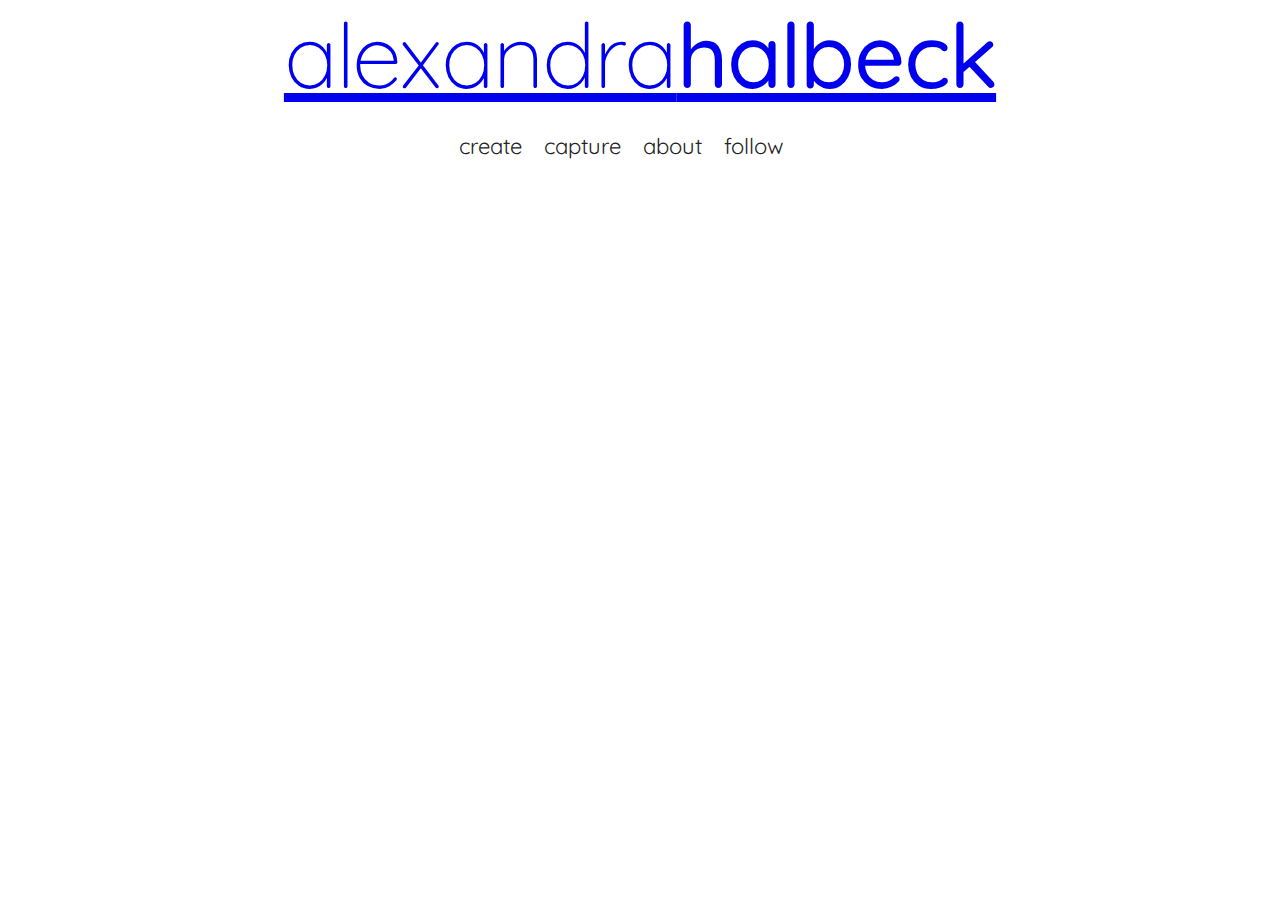
==== index create.html @ 9611debd "Addition of website pages, completion of about site" ====
<!DOCTYPE html>
<html lang="en">
<head>
	<link rel="stylesheet" href="css/style create.css">
	<meta charset="UTF-8">
	<link rel="stylesheet" href="http://maxcdn.bootstrapcdn.com/font-awesome/4.3.0/css/font-awesome.min.css">
	<link href='http://fonts.googleapis.com/css?family=Quicksand:300,400,500,700' rel='stylesheet' type='text/css'>
	<link rel="icon" type="image/png" href="favicon.ico">
	<title>alexandra halbeck</title>
</head>
<body>
	<div id="container">
		<header>
			<div class="name">
				<h1><a href="index.html">alexandra<span id="last-name">halbeck</span id="last-name"></a></h1>
			</div>
			<div id="navigation">
				<ul>
					<li><a href="index create.html">create</a></li>
					<li><a href="index capture.html">capture</a></li>
					<li><a href="index about.html">about</a></li>
					<li><a href="index follow.html">follow</a></li>
				</ul>
			</div>
		</header>
	</body>
</html>
---- css/style create.css ----
/* Paul Irish Box-Sizing: Border-Box reset - apply a natural box layout model to all elements, but allowing components to change http://www.paulirish.com/2012/box-sizing-border-box-ftw/ */
html {
  box-sizing: border-box;
}
*, *:before, *:after {
  box-sizing: inherit;
}
/**
 * Eric Meyer's Reset CSS v2.0 (http://meyerweb.com/eric/tools/css/reset/)
 * http://cssreset.com
 */
html, body, div, span, applet, object, iframe,
h1, h2, h3, h4, h5, h6, p, blockquote, pre,
a, abbr, acronym, address, big, cite, code,
del, dfn, em, img, ins, kbd, q, s, samp,
small, strike, strong, sub, sup, tt, var,
b, u, i, center,
dl, dt, dd, ol, ul, li,
fieldset, form, label, legend,
table, caption, tbody, tfoot, thead, tr, th, td,
article, aside, canvas, details, embed, 
figure, figcaption, footer, header, hgroup, 
menu, nav, output, ruby, section, summary,
time, mark, audio, video {
    margin: 0;
    padding: 0;
    border: 0;
    font-size: 100%;
    font: inherit;
    vertical-align: baseline;
}
/* HTML5 display-role reset for older browsers */
article, aside, details, figcaption, figure, 
footer, header, hgroup, menu, nav, section {
    display: block;
}
body {
    line-height: 1;
}
ol, ul {
    list-style: none;
}
/* End of Reset */
/* Start of Custom Styles */
body {
    font-family: 'Quicksand', sans-serif;
    font-size: 13px;
    color: #222;
    line-height: 1.231;
    display: block;
}
#navigation {
    height: 50px;
    margin: 0 auto;
    width: 454px;
    font-family: 'Quicksand', sans-serif;
    font-size: 22px;
}
div {
    display: block;
}
ul {
    display: block;
    list-style-type: disc;
    -webkit-margin-before: 1em;
    -webkit-margin-after: 1em;
    -webkit-margin-start: 0px;
    -webkit-margin-end: 0px;
    -webkit-padding-start: 40px;
}
li {
    display: list-item;
    text-align: -webkit-match-parent;
}
#navigation ul {
    list-style-type: none;
}
#navigation ul li {
    float: left;
    margin-right: 10px;
}
#navigation a {
    text-decoration: none;
    color: #222;
    padding: 6px;
}
.name {
    font-family: 'Quicksand', sans-serif;
    font-size: 90px;
    font-weight: 300;
    text-align: center;
    letter-spacing: -.02em;
}
#last-name {
    font-weight: 500;
}
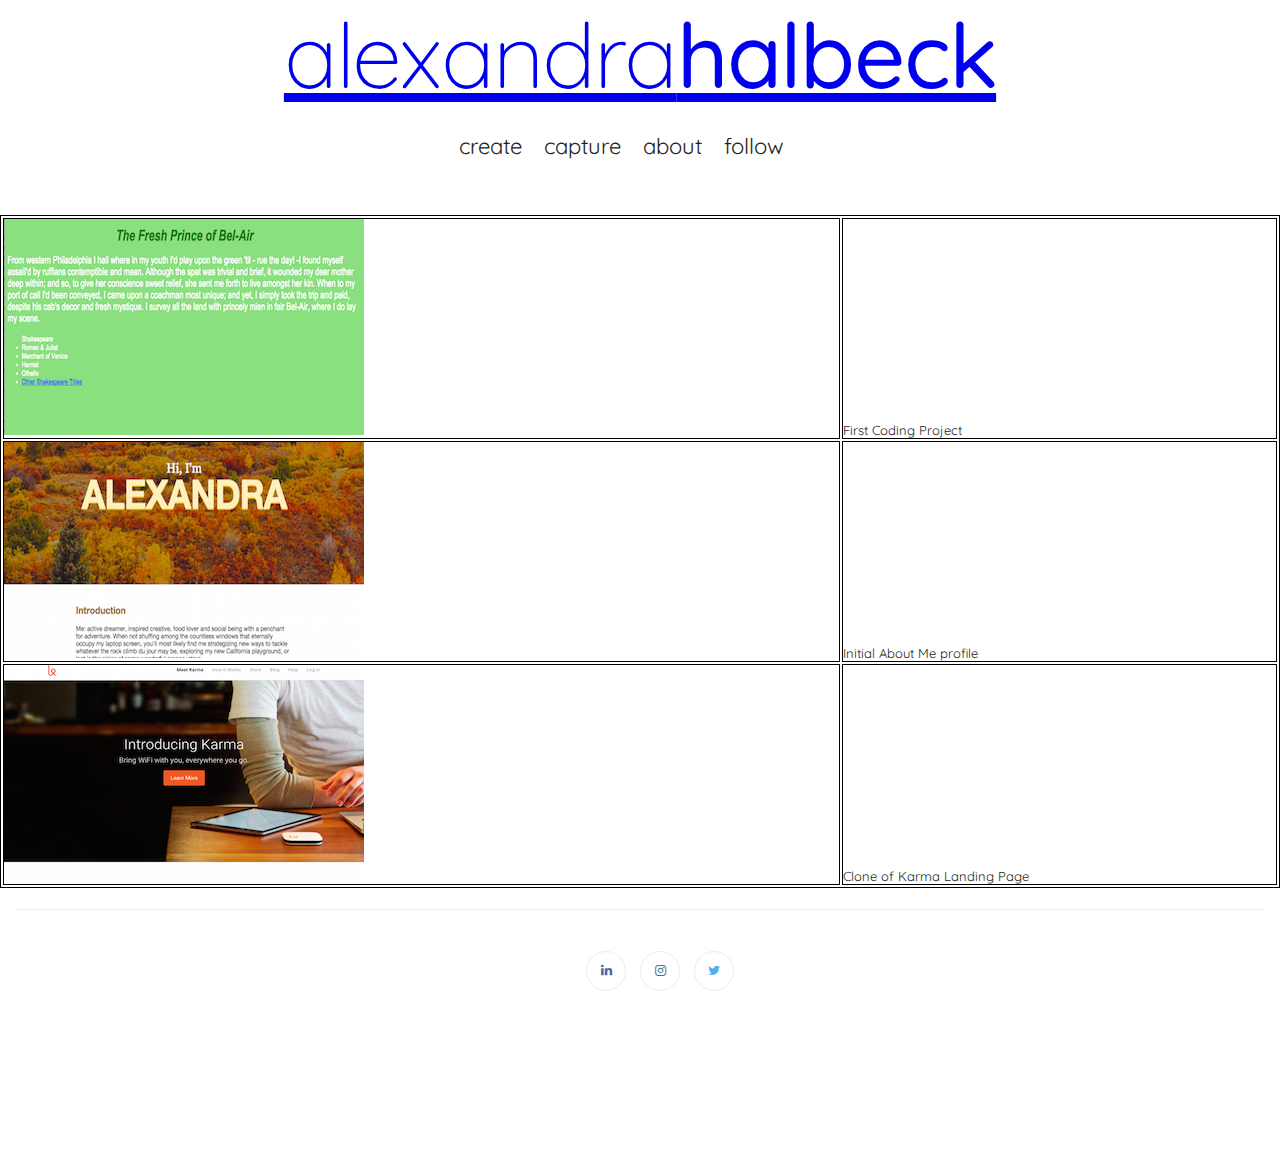
==== commit 554f37ed: "image add to create page" ====
--- a/index create.html
+++ b/index create.html
@@ -23,5 +23,38 @@
 				</ul>
 			</div>
 		</header>
-	</body>
+	</div>
+	<table border="1" style="width:100%">
+		<tr>
+			<td><img src="img/project-freshprince.jpg"></td>
+			<td>First Coding Project</td>
+		</tr>
+		<br>	
+		<tr>
+			<td><img src="img/project-aboutme.jpg"></td>
+			<td>Initial About Me profile</td>
+		</tr>
+		<br>
+		<tr>
+			<td><img src="img/project-karmalp.jpg"></td>
+			<td>Clone of Karma Landing Page</td>
+		</tr>
+	</table>	
+	<footer class="social">
+		<div class="content">
+			<hr>
+			<ul class="icons">
+				<li class="linkedin">
+					<i class="fa fa-linkedin"></i>
+				</li>
+				<li class="instagram">
+					<i class="fa fa-instagram"></i>
+				</li>
+				<li class="twitter">
+					<i class="fa fa-twitter"></i>
+				</li>		
+			</ul>
+		</div>
+	</footer>		
+</body>
 </html>--- a/css/style create.css
+++ b/css/style create.css
@@ -93,4 +93,51 @@
 }
 #last-name {
     font-weight: 500;
+}
+table, td {
+    border: 1px solid black;
+}
+.social{
+    background-color: #fff;
+    overflow: auto;
+    padding-bottom: 9.375rem;
+    text-align: center;
+}
+.social hr {
+    border: 0;
+    border-top: 1px solid #eaebec;
+    margin: 1.313rem 0;
+}
+.social .content{
+    padding: 0 0.938rem;
+    margin: 0 auto;
+    min-width: 37.5rem;
+}
+.social h5 {
+    display: block;
+    color: black;
+    font: inherit;
+    -webkit-margin-before: 1.67em;
+    -webkit-margin-after: 1.67em;
+    -webkit-margin-start: 0px;
+    -webkit-margin-end: 0px;
+}
+.social .icons > li {
+    border-radius: 1.25rem;
+    width: 2.5rem;
+    height: 2.5rem;
+    display: inline-block;
+    margin: 1.25rem 5px;
+    border: 1px solid #eaebec;
+    padding: 0.625rem 0;
+    text-align: center;
+}
+.social .linkedin {
+    color: #4c66a4 ;
+}
+.social .instagram {
+    color: #3f729b ;
+}
+.social .twitter {
+    color: #55acee ;  
 }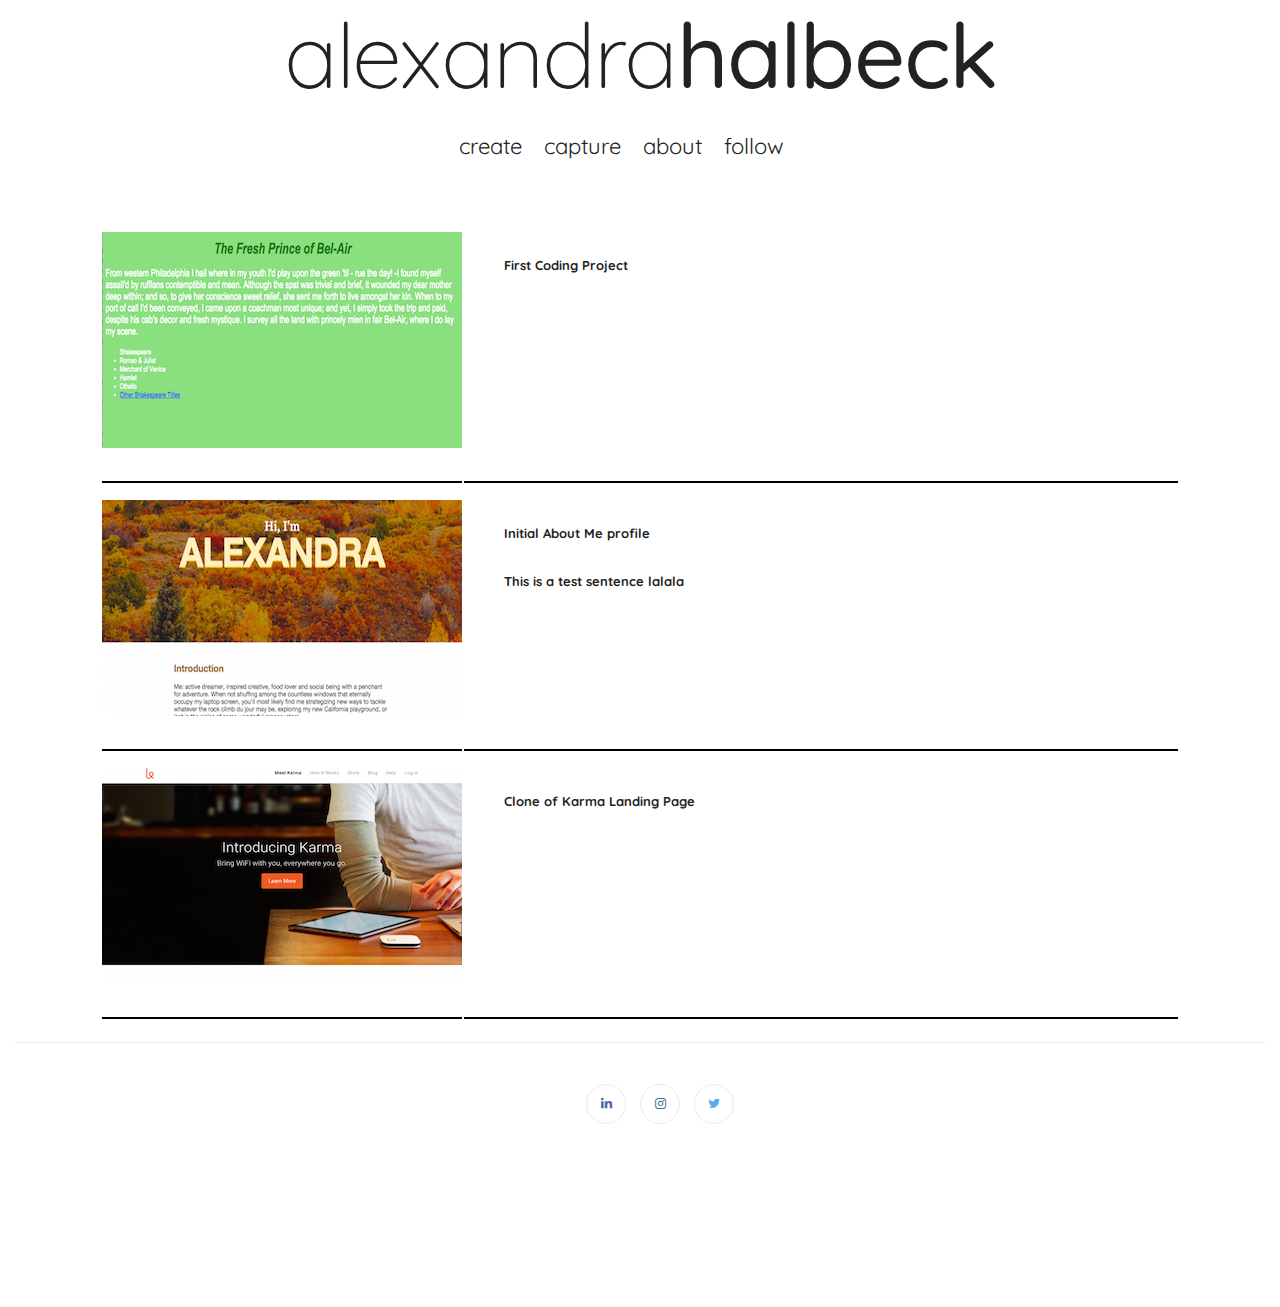
==== commit a902d049: "remove link, build out table" ====
--- a/index create.html
+++ b/index create.html
@@ -24,20 +24,25 @@
 			</div>
 		</header>
 	</div>
-	<table border="1" style="width:100%">
+	<table style="width:100%">
 		<tr>
-			<td><img src="img/project-freshprince.jpg"></td>
-			<td>First Coding Project</td>
+			<td class="project-img"><img src="img/project-freshprince.jpg"></td>
+			<td class="title">First Coding Project</td>
 		</tr>
 		<br>	
 		<tr>
-			<td><img src="img/project-aboutme.jpg"></td>
-			<td>Initial About Me profile</td>
+			<td class="project-img"><img src="img/project-aboutme.jpg"></td>
+			<td class="title">Initial About Me profile
+			<br>
+			<br>
+			<br>
+			<p>This is a test sentence lalala</p>
+			</td>
 		</tr>
 		<br>
 		<tr>
-			<td><img src="img/project-karmalp.jpg"></td>
-			<td>Clone of Karma Landing Page</td>
+			<td class="project-img"><img src="img/project-karmalp.jpg"></td>
+			<td class="title">Clone of Karma Landing Page</td>
 		</tr>
 	</table>	
 	<footer class="social">
--- a/css/style create.css
+++ b/css/style create.css
@@ -94,9 +94,25 @@
 #last-name {
     font-weight: 500;
 }
-table, td {
-    border: 1px solid black;
+td {
+    border-bottom: 2px solid black;
+    padding-top: 15px;
+    padding-bottom: 30px;
 }
+table {
+    padding-right: 100px;
+    padding-left: 100px;
+}
+.project-img {
+    width: 30%;
+
+}
+.title {
+    font-weight: 700;
+    vertical-align: top;
+    padding: 40px;
+}
+
 .social{
     background-color: #fff;
     overflow: auto;
@@ -140,4 +156,8 @@
 }
 .social .twitter {
     color: #55acee ;  
+}
+h1 a {
+    text-decoration: none;
+    color: #222;
 }